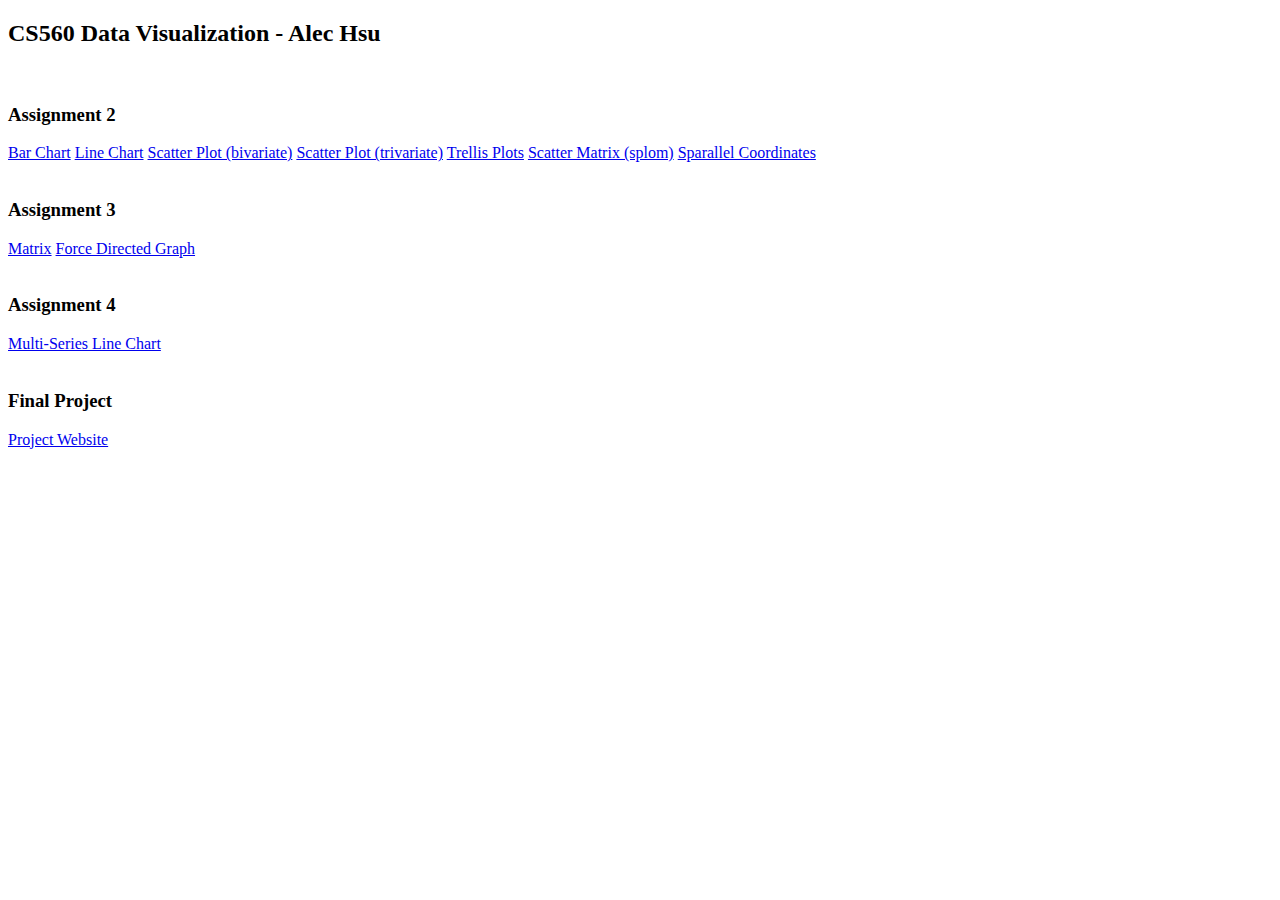
==== index.html @ 48ae9a6a "change directory" ====
<!DOCTYPE html>
<head>
	<meta charset='utf-8'>
	<!-- Bootstrap CSS -->
      <link rel="stylesheet" href="https://maxcdn.bootstrapcdn.com/bootstrap/4.0.0-alpha.6/css/bootstrap.min.css" integrity="sha384-rwoIResjU2yc3z8GV/NPeZWAv56rSmLldC3R/AZzGRnGxQQKnKkoFVhFQhNUwEyJ" crossorigin="anonymous">
      <link rel="stylesheet" href="https://maxcdn.bootstrapcdn.com/font-awesome/4.7.0/css/font-awesome.min.css">
</head>
<body>
	<div class="jumbotron text-center">
		<h2>CS560 Data Visualization - Alec Hsu</h2>

		<br>
		<h3>Assignment 2</h3>
		<div class="list-group">
		  <a href="https://bl.ocks.org/hsu022210/64d7290897ce6ddbf1b8f98b4f28a49f" class="list-group-item">Bar Chart</a>
		  <a href="https://bl.ocks.org/hsu022210/db522fb364c0ed734d59cd1f761953d9" class="list-group-item">Line Chart</a>
		  <a href="https://bl.ocks.org/hsu022210/06146318be9143a637ef94f9b6d1bd47" class="list-group-item">Scatter Plot (bivariate)</a>
		  <a href="https://bl.ocks.org/hsu022210/6d66386a3443865a2832433998ad16f6" class="list-group-item">Scatter Plot (trivariate)</a>
		  <a href="https://bl.ocks.org/hsu022210/646eda9d4cb3c0dbf3f46ff2f6e5bed1" class="list-group-item">Trellis Plots</a>
		  <a href="https://bl.ocks.org/hsu022210/d0ea9d31a8c82e9bc43dc92127c15554" class="list-group-item">Scatter Matrix (splom)</a>
		  <a href="https://bl.ocks.org/hsu022210/f0a2b4af39b1ac97a361ce0ae39da5b6" class="list-group-item">Sparallel Coordinates</a>
		</div>

		<br>
		<h3>Assignment 3</h3>
		<div class="list-group">
		  <a href="https://bl.ocks.org/hsu022210/e9b0b2e7deab2023683c0da72fb707fc" class="list-group-item">Matrix</a>
		  <a href="https://bl.ocks.org/hsu022210/9a184a68b47b64f67b744bc108c38541" class="list-group-item">Force Directed Graph</a>
		</div>

		<br>
		<h3>Assignment 4</h3>
		<div class="list-group">
		  <a href="https://bl.ocks.org/hsu022210/e9feda39ddecec4a7989c051beec1df2" class="list-group-item">Multi-Series Line Chart</a>
		</div>

		<br>
		<h3>Final Project</h3>
		<div class="list-group">
		  <a href="property.html" class="list-group-item">Project Website</a>
		</div>

	</div>
</body>
</html>
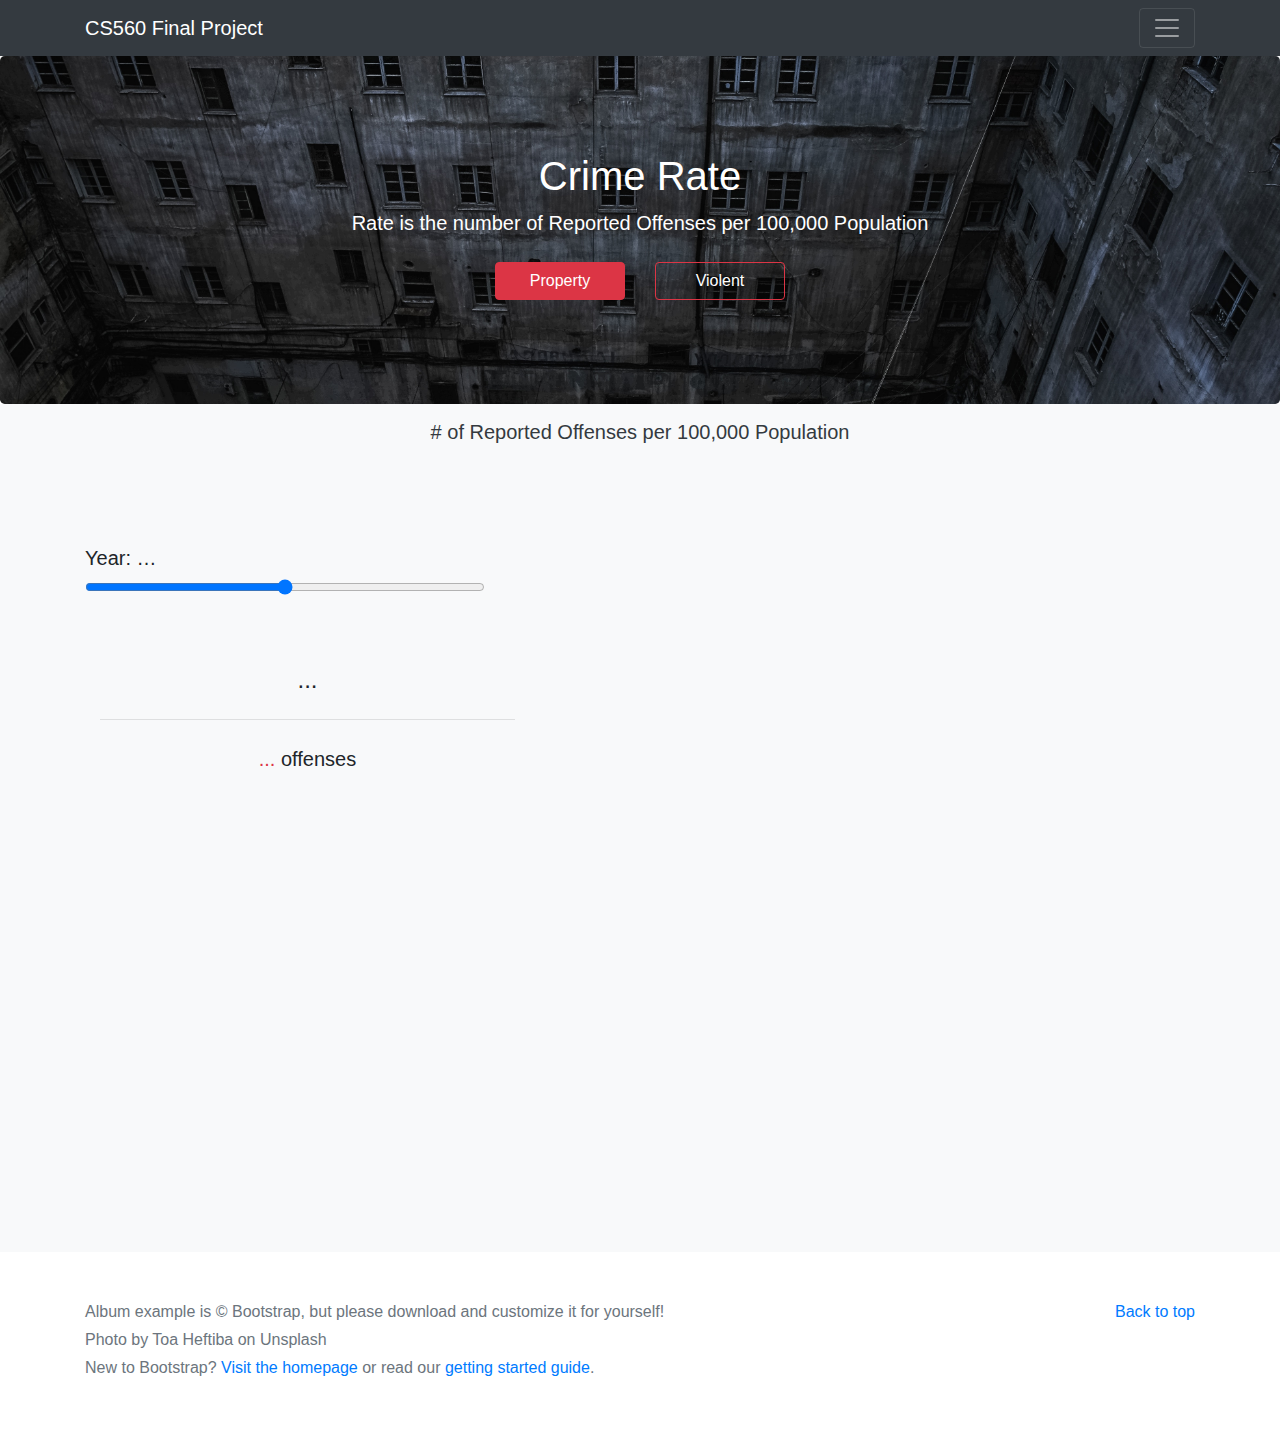
==== commit 87288860: "change index html" ====
--- a/index.html
+++ b/index.html
@@ -1,45 +1,147 @@
 <!DOCTYPE html>
-<head>
-	<meta charset='utf-8'>
-	<!-- Bootstrap CSS -->
-      <link rel="stylesheet" href="https://maxcdn.bootstrapcdn.com/bootstrap/4.0.0-alpha.6/css/bootstrap.min.css" integrity="sha384-rwoIResjU2yc3z8GV/NPeZWAv56rSmLldC3R/AZzGRnGxQQKnKkoFVhFQhNUwEyJ" crossorigin="anonymous">
-      <link rel="stylesheet" href="https://maxcdn.bootstrapcdn.com/font-awesome/4.7.0/css/font-awesome.min.css">
-</head>
-<body>
-	<div class="jumbotron text-center">
-		<h2>CS560 Data Visualization - Alec Hsu</h2>
+<html lang="en">
+  <head>
+    <meta charset="utf-8">
+    <meta name="viewport" content="width=device-width, initial-scale=1, shrink-to-fit=no">
+    <meta name="description" content="">
+    <meta name="author" content="">
 
-		<br>
-		<h3>Assignment 2</h3>
-		<div class="list-group">
-		  <a href="https://bl.ocks.org/hsu022210/64d7290897ce6ddbf1b8f98b4f28a49f" class="list-group-item">Bar Chart</a>
-		  <a href="https://bl.ocks.org/hsu022210/db522fb364c0ed734d59cd1f761953d9" class="list-group-item">Line Chart</a>
-		  <a href="https://bl.ocks.org/hsu022210/06146318be9143a637ef94f9b6d1bd47" class="list-group-item">Scatter Plot (bivariate)</a>
-		  <a href="https://bl.ocks.org/hsu022210/6d66386a3443865a2832433998ad16f6" class="list-group-item">Scatter Plot (trivariate)</a>
-		  <a href="https://bl.ocks.org/hsu022210/646eda9d4cb3c0dbf3f46ff2f6e5bed1" class="list-group-item">Trellis Plots</a>
-		  <a href="https://bl.ocks.org/hsu022210/d0ea9d31a8c82e9bc43dc92127c15554" class="list-group-item">Scatter Matrix (splom)</a>
-		  <a href="https://bl.ocks.org/hsu022210/f0a2b4af39b1ac97a361ce0ae39da5b6" class="list-group-item">Sparallel Coordinates</a>
-		</div>
+    <script src="https://cdn.anychart.com/releases/8.2.1/js/anychart-base.min.js"></script>
+    <script src="https://cdn.anychart.com/releases/8.2.1/js/anychart-ui.min.js"></script>
+    <script src="https://cdn.anychart.com/releases/8.2.1/js/anychart-exports.min.js"></script>
+    <link rel="stylesheet" href="https://cdn.anychart.com/releases/8.2.1/css/anychart-ui.min.css">
+    <link rel="stylesheet" href="https://cdn.anychart.com/releases/8.2.1/fonts/css/anychart-font.min.css">
+	<script src="https://d3js.org/d3.v4.min.js"></script>
+	<script src="https://d3js.org/colorbrewer.v1.min.js"></script>
+    <!-- Bootstrap CSS -->
+    <link rel="stylesheet" href="https://maxcdn.bootstrapcdn.com/bootstrap/4.0.0/css/bootstrap.min.css" integrity="sha384-Gn5384xqQ1aoWXA+058RXPxPg6fy4IWvTNh0E263XmFcJlSAwiGgFAW/dAiS6JXm" crossorigin="anonymous">
+    <title>CS560 Final Project</title>
 
-		<br>
-		<h3>Assignment 3</h3>
-		<div class="list-group">
-		  <a href="https://bl.ocks.org/hsu022210/e9b0b2e7deab2023683c0da72fb707fc" class="list-group-item">Matrix</a>
-		  <a href="https://bl.ocks.org/hsu022210/9a184a68b47b64f67b744bc108c38541" class="list-group-item">Force Directed Graph</a>
-		</div>
+    <!-- Custom styles for this template -->
+    <link href="dashboard.css" rel="stylesheet">
+  </head>
 
-		<br>
-		<h3>Assignment 4</h3>
-		<div class="list-group">
-		  <a href="https://bl.ocks.org/hsu022210/e9feda39ddecec4a7989c051beec1df2" class="list-group-item">Multi-Series Line Chart</a>
-		</div>
+  <body>
 
-		<br>
-		<h3>Final Project</h3>
-		<div class="list-group">
-		  <a href="property.html" class="list-group-item">Project Website</a>
-		</div>
 
-	</div>
-</body>
+    <header>
+      <div class="collapse bg-dark" id="navbarHeader">
+        <div class="container">
+          <div class="row">
+            <div class="col-sm-8 col-md-7 py-4">
+              <h4 class="text-white">About</h4>
+              <p class="text-muted">All humankinds want to live in a safe community, we hope these visualizations would help improving the security of our society.</p>
+            </div>
+            <div class="col-sm-4 offset-md-1 py-4">
+              <h4 class="text-white">Contact</h4>
+              <ul class="list-unstyled">
+                <li><a href="#" class="text-white">Follow on Twitter</a></li>
+                <li><a href="#" class="text-white">Like on Facebook</a></li>
+                <li><a href="#" class="text-white">Email me</a></li>
+              </ul>
+            </div>
+          </div>
+        </div>
+      </div>
+      <div class="navbar navbar-dark bg-dark box-shadow">
+        <div class="container d-flex justify-content-between">
+          <a href="index.html" class="navbar-brand d-flex align-items-center">
+            <!-- <svg xmlns="http://www.w3.org/2000/svg" width="20" height="20" viewBox="0 0 24 24" fill="none" stroke="currentColor" stroke-width="2" stroke-linecap="round" stroke-linejoin="round" class="mr-2"><path d="M23 19a2 2 0 0 1-2 2H3a2 2 0 0 1-2-2V8a2 2 0 0 1 2-2h4l2-3h6l2 3h4a2 2 0 0 1 2 2z"></path><circle cx="12" cy="13" r="4"></circle></svg> -->
+            CS560 Final Project
+          </a>
+          <button class="navbar-toggler" type="button" data-toggle="collapse" data-target="#navbarHeader" aria-controls="navbarHeader" aria-expanded="false" aria-label="Toggle navigation">
+            <span class="navbar-toggler-icon"></span>
+          </button>
+        </div>
+      </div>
+    </header>
+
+    <main role="main">
+
+      <section class="jumbotron text-center main-background text-white">
+        <div class="container">
+          <h1 class="jumbotron-heading">Crime Rate</h1>
+          <p class="lead">Rate is the number of Reported Offenses per 100,000 Population</p>
+          <div class="row justify-content-center">
+              <div class="col-md-3">
+                  <a href="index.html" class="btn btn-danger btn-block my-2">Property</a>
+              </div>
+              <div class="col-md-3">
+                  <a href="violent.html" class="btn btn-outline-danger btn-block my-2 text-white">Violent</a>
+              </div>
+          </div>
+        </div>
+      </section>
+
+      <div class="album py-3 bg-light">
+        <div class="container">
+
+          <div class="row align-items-center">
+              <div class="col-md-12 text-center text-dark">
+                  <h5 class="lead">
+                      # of Reported Offenses per 100,000 Population
+                  </h5>
+              </div>
+
+                <div class="col-md-5 text-left">
+                    <div class="my-4" id="containerSlider">
+                        <h2 for="slider" class="lead">
+                            Year: <span id="slider-value">…</span>
+                        </h2>
+
+                        <p>
+                            <input type="range" min="1960" max="2012" id="slider" class="slider">
+                        </p>
+                        <br>
+                        <br>
+                        <div class="container text-center">
+                            <h4 id="state_label">...</h4>
+                            <hr class="my-4">
+                            <p class="lead">
+                                <span id="offenses_label" class="text-danger">...</span> offenses
+                            </p>
+                        </div>
+
+                    </div>
+                </div>
+
+                <div class="col-md-7">
+                    <div class="my-4" id="containerMap" style="height:23em;"></div>
+                </div>
+
+                <div class="col-md-7">
+                    <div class="my-4" id="containerLine" style="height:20em;"></div>
+                </div>
+
+                <div class="col-md-5">
+                    <div class="my-4" id="containerPie" style="height:20em;"></div>
+                </div>
+          </div>
+        </div>
+      </div>
+
+    </main>
+
+    <footer class="text-muted">
+      <div class="container">
+        <p class="float-right">
+          <a href="#" class="scrollToTop">Back to top</a>
+        </p>
+        <p>Album example is &copy; Bootstrap, but please download and customize it for yourself!</p>
+        <p>Photo by Toa Heftiba on Unsplash</p>
+        <p>New to Bootstrap? <a href="../../">Visit the homepage</a> or read our <a href="../../getting-started/">getting started guide</a>.</p>
+      </div>
+    </footer>
+
+    <script src="https://code.jquery.com/jquery-3.3.1.min.js" integrity="sha256-FgpCb/KJQlLNfOu91ta32o/NMZxltwRo8QtmkMRdAu8=" crossorigin="anonymous"></script>
+    <!-- <script src="https://code.jquery.com/jquery-3.3.1.min.js" integrity="sha384-KJ3o2DKtIkvYIK3UENzmM7KCkRr/rE9/Qpg6aAZGJwFDMVNA/GpGFF93hXpG5KkN" crossorigin="anonymous"></script> -->
+    <script src="https://cdnjs.cloudflare.com/ajax/libs/popper.js/1.12.9/umd/popper.min.js" integrity="sha384-ApNbgh9B+Y1QKtv3Rn7W3mgPxhU9K/ScQsAP7hUibX39j7fakFPskvXusvfa0b4Q" crossorigin="anonymous"></script>
+    <script src="https://maxcdn.bootstrapcdn.com/bootstrap/4.0.0/js/bootstrap.min.js" integrity="sha384-JZR6Spejh4U02d8jOt6vLEHfe/JQGiRRSQQxSfFWpi1MquVdAyjUar5+76PVCmYl" crossorigin="anonymous"></script>
+    <script type="text/javascript" src="mapRate.js" crime_type="Property" defaultYear="1960"></script>
+    <script type="text/javascript" src="lineRate.js" crime_type="Property" defaultYear="1960"></script>
+    <script type="text/javascript" src="pieRate.js" crime_type="Property" defaultYear="1960"></script>
+    <script type="text/javascript" src="scrollToTop.js"></script>
+    <!-- <script type="text/javascript" src="animatePlay.js"></script> -->
+
+  </body>
 </html>
--- a/dashboard.css
+++ b/dashboard.css
@@ -0,0 +1,134 @@
+/* body {
+  font-size: .875rem;
+}
+
+.feather {
+  width: 16px;
+  height: 16px;
+  vertical-align: text-bottom;
+}
+
+.sidebar {
+  position: fixed;
+  top: 0;
+  bottom: 0;
+  left: 0;
+  z-index: 100;
+  padding: 0;
+  box-shadow: inset -1px 0 0 rgba(0, 0, 0, .1);
+} */
+/*
+.sidebar-sticky {
+  position: -webkit-sticky;
+  position: sticky;
+  top: 48px;
+  height: calc(100vh - 48px);
+  padding-top: .5rem;
+  overflow-x: hidden;
+  overflow-y: auto;
+}
+
+.sidebar .nav-link {
+  font-weight: 500;
+  color: #333;
+}
+
+.sidebar .nav-link .feather {
+  margin-right: 4px;
+  color: #999;
+}
+
+.sidebar .nav-link.active {
+  color: #007bff;
+}
+
+.sidebar .nav-link:hover .feather,
+.sidebar .nav-link.active .feather {
+  color: inherit;
+}
+
+.sidebar-heading {
+  font-size: .75rem;
+  text-transform: uppercase;
+}
+
+.navbar-brand {
+  padding-top: .75rem;
+  padding-bottom: .75rem;
+  font-size: 1rem;
+  background-color: rgba(0, 0, 0, .25);
+  box-shadow: inset -1px 0 0 rgba(0, 0, 0, .25);
+}
+
+.navbar .form-control {
+  padding: .75rem 1rem;
+  border-width: 0;
+  border-radius: 0;
+}
+
+.form-control-dark {
+  color: #fff;
+  background-color: rgba(255, 255, 255, .1);
+  border-color: rgba(255, 255, 255, .1);
+}
+
+.form-control-dark:focus {
+  border-color: transparent;
+  box-shadow: 0 0 0 3px rgba(255, 255, 255, .25);
+}
+
+.border-top { border-top: 1px solid #e5e5e5; }
+.border-bottom { border-bottom: 1px solid #e5e5e5; }
+*/
+
+:root {
+  --jumbotron-padding-y: 3rem;
+}
+
+.jumbotron {
+  padding-top: var(--jumbotron-padding-y);
+  padding-bottom: var(--jumbotron-padding-y);
+  margin-bottom: 0;
+  background-color: #fff;
+}
+@media (min-width: 768px) {
+  .jumbotron {
+    padding-top: calc(var(--jumbotron-padding-y) * 2);
+    padding-bottom: calc(var(--jumbotron-padding-y) * 2);
+  }
+}
+
+.jumbotron p:last-child {
+  margin-bottom: 0;
+}
+
+.jumbotron-heading {
+  font-weight: 300;
+}
+
+.jumbotron .container {
+  max-width: 40rem;
+}
+
+footer {
+  padding-top: 3rem;
+  padding-bottom: 3rem;
+}
+
+footer p {
+  margin-bottom: .25rem;
+}
+
+.box-shadow { box-shadow: 0 .25rem .75rem rgba(0, 0, 0, .05); }
+
+.pointer {cursor: pointer;}
+
+.slider{
+    width: 25em;
+}
+
+.main-background{
+    background-image: url("img/prison.jpg");
+    background-size: cover;
+    background-position: center center;
+}
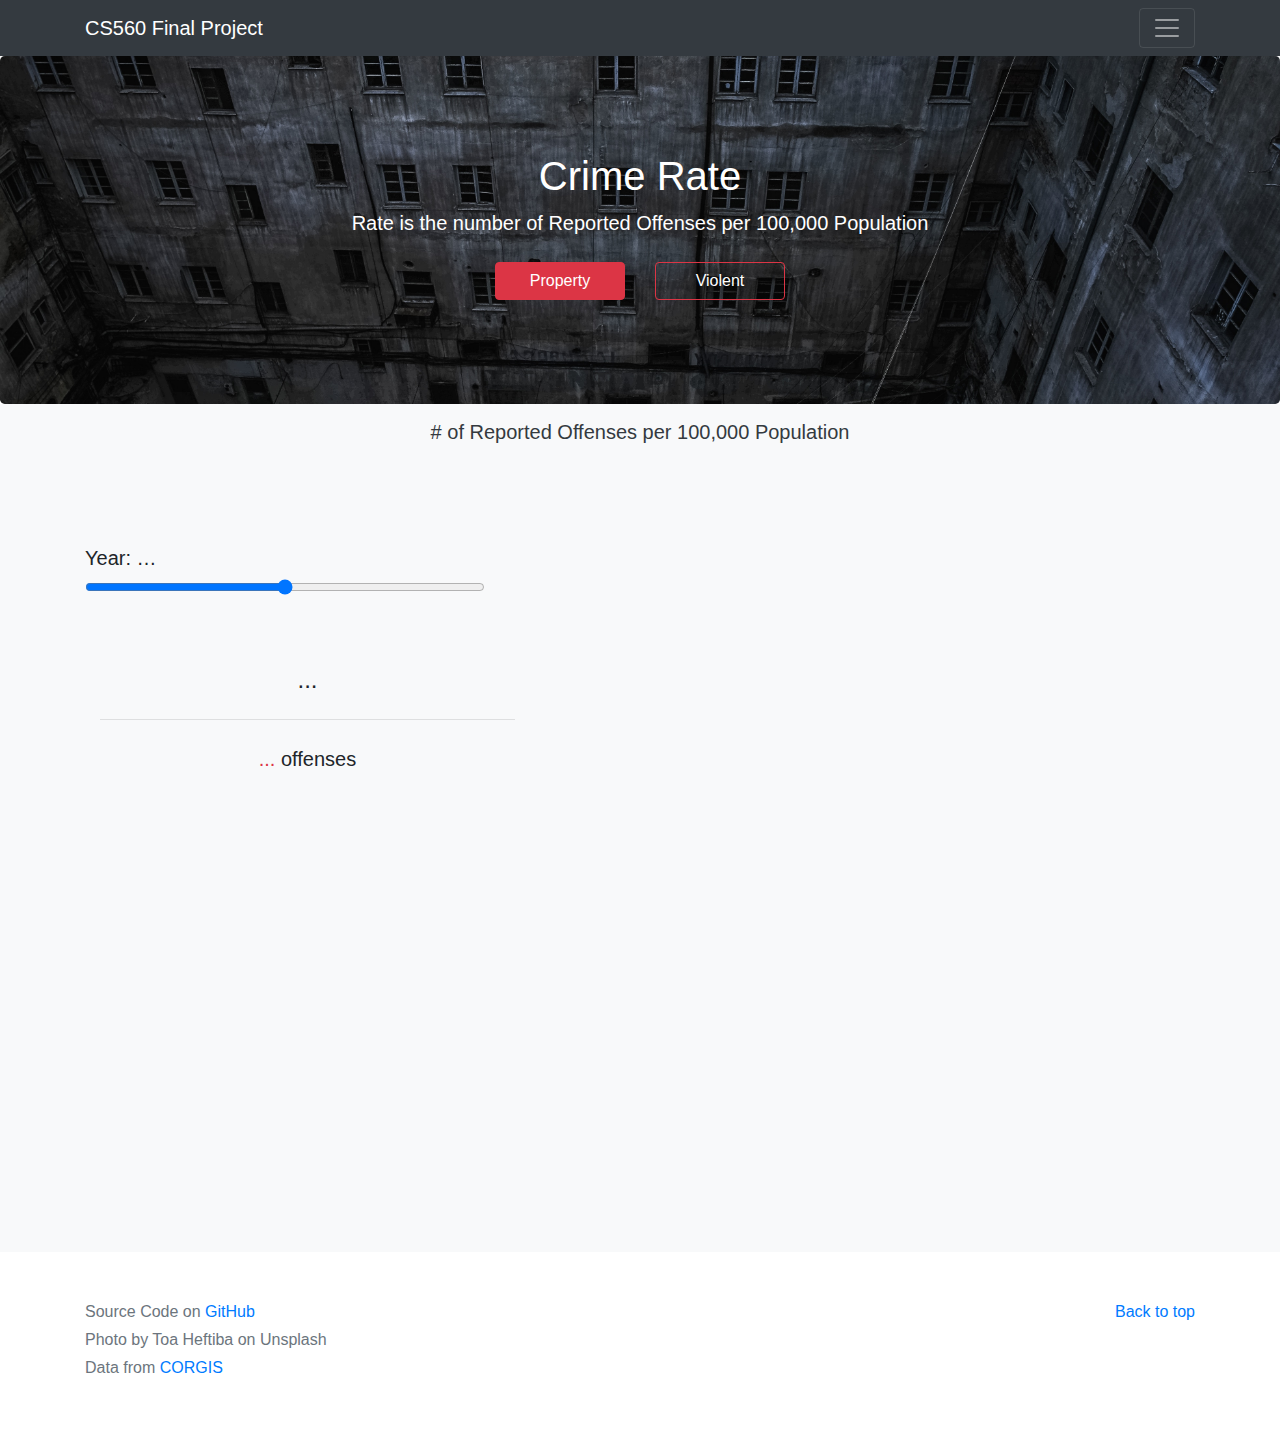
==== commit d79c3ce8: "update structure" ====
--- a/index.html
+++ b/index.html
@@ -18,7 +18,7 @@
     <title>CS560 Final Project</title>
 
     <!-- Custom styles for this template -->
-    <link href="dashboard.css" rel="stylesheet">
+    <link href="css/dashboard.css" rel="stylesheet">
   </head>
 
   <body>
@@ -35,9 +35,9 @@
             <div class="col-sm-4 offset-md-1 py-4">
               <h4 class="text-white">Contact</h4>
               <ul class="list-unstyled">
-                <li><a href="#" class="text-white">Follow on Twitter</a></li>
-                <li><a href="#" class="text-white">Like on Facebook</a></li>
-                <li><a href="#" class="text-white">Email me</a></li>
+                <!-- <li><a href="#" class="text-white">Follow on Twitter</a></li> -->
+                <li><a href="https://github.com/hsu022210" class="text-white">GitHub</a></li>
+                <li><a href="mailto:ahsu6@usfca.edu" class="text-white">Email me</a></li>
               </ul>
             </div>
           </div>
@@ -114,7 +114,7 @@
                 </div>
 
                 <div class="col-md-5">
-                    <div class="my-4" id="containerPie" style="height:20em;"></div>
+                    <div class="my-4" id="containerBar" style="height:20em;"></div>
                 </div>
           </div>
         </div>
@@ -127,9 +127,10 @@
         <p class="float-right">
           <a href="#" class="scrollToTop">Back to top</a>
         </p>
-        <p>Album example is &copy; Bootstrap, but please download and customize it for yourself!</p>
+        <!-- <p>Album example is &copy; Bootstrap, but please download and customize it for yourself!</p> -->
+        <p>Source Code on <a href="https://github.com/hsu022210/DataVizFinalProject">GitHub</a></p>
         <p>Photo by Toa Heftiba on Unsplash</p>
-        <p>New to Bootstrap? <a href="../../">Visit the homepage</a> or read our <a href="../../getting-started/">getting started guide</a>.</p>
+        <p>Data from <a href="https://think.cs.vt.edu/corgis/csv/state_crime/state_crime.html">CORGIS</a></p>
       </div>
     </footer>
 
@@ -137,11 +138,10 @@
     <!-- <script src="https://code.jquery.com/jquery-3.3.1.min.js" integrity="sha384-KJ3o2DKtIkvYIK3UENzmM7KCkRr/rE9/Qpg6aAZGJwFDMVNA/GpGFF93hXpG5KkN" crossorigin="anonymous"></script> -->
     <script src="https://cdnjs.cloudflare.com/ajax/libs/popper.js/1.12.9/umd/popper.min.js" integrity="sha384-ApNbgh9B+Y1QKtv3Rn7W3mgPxhU9K/ScQsAP7hUibX39j7fakFPskvXusvfa0b4Q" crossorigin="anonymous"></script>
     <script src="https://maxcdn.bootstrapcdn.com/bootstrap/4.0.0/js/bootstrap.min.js" integrity="sha384-JZR6Spejh4U02d8jOt6vLEHfe/JQGiRRSQQxSfFWpi1MquVdAyjUar5+76PVCmYl" crossorigin="anonymous"></script>
-    <script type="text/javascript" src="mapRate.js" crime_type="Property" defaultYear="1960"></script>
-    <script type="text/javascript" src="lineRate.js" crime_type="Property" defaultYear="1960"></script>
-    <script type="text/javascript" src="pieRate.js" crime_type="Property" defaultYear="1960"></script>
-    <script type="text/javascript" src="scrollToTop.js"></script>
-    <!-- <script type="text/javascript" src="animatePlay.js"></script> -->
+    <script type="text/javascript" src="code/mapRate.js" crime_type="Property" defaultYear="1960"></script>
+    <script type="text/javascript" src="code/lineRate.js" crime_type="Property" defaultYear="1960"></script>
+    <script type="text/javascript" src="code/barRate.js" crime_type="Property" defaultYear="1960"></script>
+    <script type="text/javascript" src="code/scrollToTop.js"></script>
 
   </body>
 </html>
--- a/css/dashboard.css
+++ b/css/dashboard.css
@@ -0,0 +1,134 @@
+/* body {
+  font-size: .875rem;
+}
+
+.feather {
+  width: 16px;
+  height: 16px;
+  vertical-align: text-bottom;
+}
+
+.sidebar {
+  position: fixed;
+  top: 0;
+  bottom: 0;
+  left: 0;
+  z-index: 100;
+  padding: 0;
+  box-shadow: inset -1px 0 0 rgba(0, 0, 0, .1);
+} */
+/*
+.sidebar-sticky {
+  position: -webkit-sticky;
+  position: sticky;
+  top: 48px;
+  height: calc(100vh - 48px);
+  padding-top: .5rem;
+  overflow-x: hidden;
+  overflow-y: auto;
+}
+
+.sidebar .nav-link {
+  font-weight: 500;
+  color: #333;
+}
+
+.sidebar .nav-link .feather {
+  margin-right: 4px;
+  color: #999;
+}
+
+.sidebar .nav-link.active {
+  color: #007bff;
+}
+
+.sidebar .nav-link:hover .feather,
+.sidebar .nav-link.active .feather {
+  color: inherit;
+}
+
+.sidebar-heading {
+  font-size: .75rem;
+  text-transform: uppercase;
+}
+
+.navbar-brand {
+  padding-top: .75rem;
+  padding-bottom: .75rem;
+  font-size: 1rem;
+  background-color: rgba(0, 0, 0, .25);
+  box-shadow: inset -1px 0 0 rgba(0, 0, 0, .25);
+}
+
+.navbar .form-control {
+  padding: .75rem 1rem;
+  border-width: 0;
+  border-radius: 0;
+}
+
+.form-control-dark {
+  color: #fff;
+  background-color: rgba(255, 255, 255, .1);
+  border-color: rgba(255, 255, 255, .1);
+}
+
+.form-control-dark:focus {
+  border-color: transparent;
+  box-shadow: 0 0 0 3px rgba(255, 255, 255, .25);
+}
+
+.border-top { border-top: 1px solid #e5e5e5; }
+.border-bottom { border-bottom: 1px solid #e5e5e5; }
+*/
+
+:root {
+  --jumbotron-padding-y: 3rem;
+}
+
+.jumbotron {
+  padding-top: var(--jumbotron-padding-y);
+  padding-bottom: var(--jumbotron-padding-y);
+  margin-bottom: 0;
+  background-color: #fff;
+}
+@media (min-width: 768px) {
+  .jumbotron {
+    padding-top: calc(var(--jumbotron-padding-y) * 2);
+    padding-bottom: calc(var(--jumbotron-padding-y) * 2);
+  }
+}
+
+.jumbotron p:last-child {
+  margin-bottom: 0;
+}
+
+.jumbotron-heading {
+  font-weight: 300;
+}
+
+.jumbotron .container {
+  max-width: 40rem;
+}
+
+footer {
+  padding-top: 3rem;
+  padding-bottom: 3rem;
+}
+
+footer p {
+  margin-bottom: .25rem;
+}
+
+.box-shadow { box-shadow: 0 .25rem .75rem rgba(0, 0, 0, .05); }
+
+.pointer {cursor: pointer;}
+
+.slider{
+    width: 25em;
+}
+
+.main-background{
+    background-image: url("../img/prison.jpg");
+    background-size: cover;
+    background-position: center center;
+}
